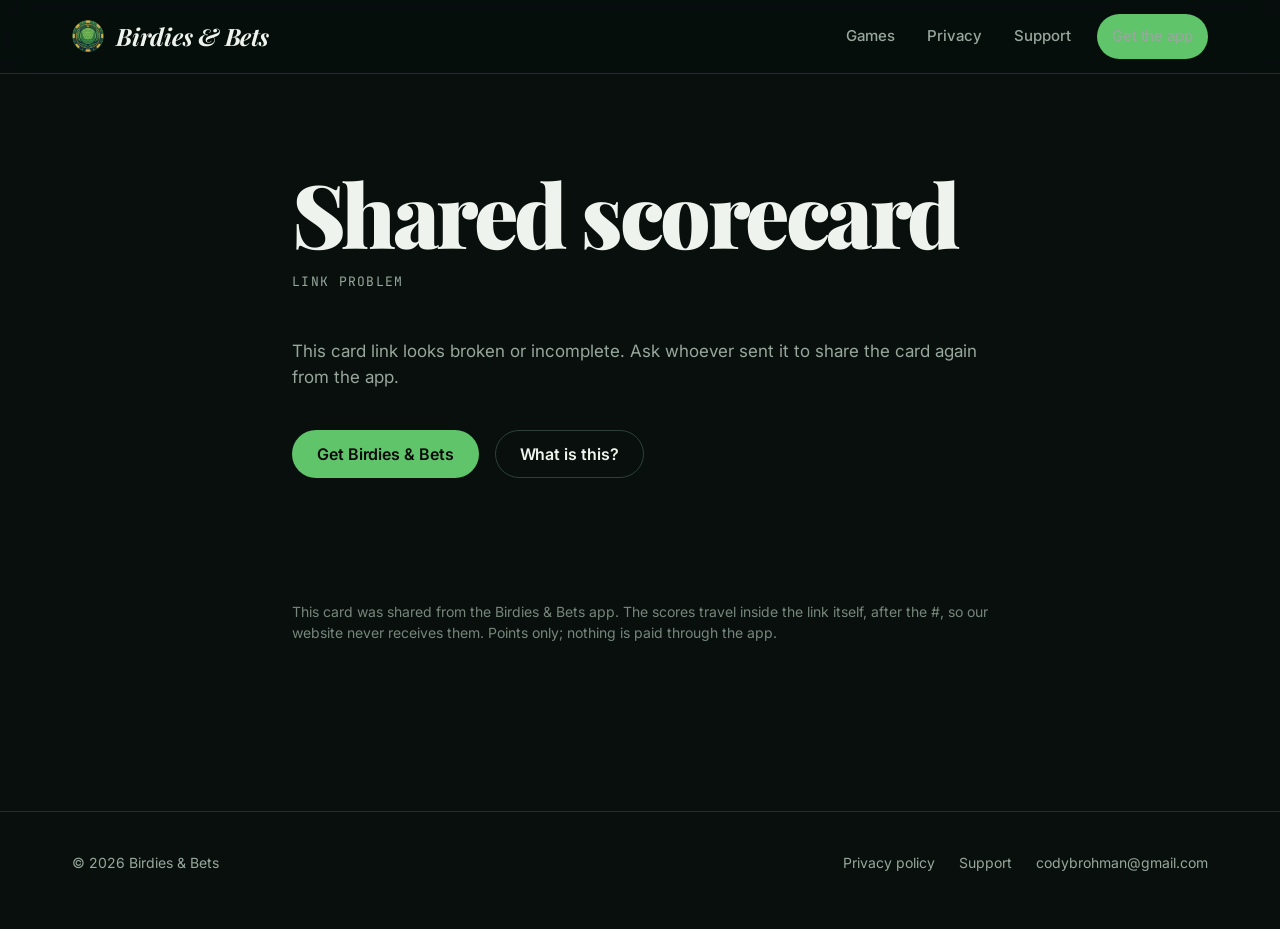
==== card.html @ f80aa4d7 "Shared scorecard page, universal-link association, policy update - card.html + assets/js/card.js dra" ====
<!doctype html>
<html lang="en">
<head>
<meta charset="utf-8">
<meta name="viewport" content="width=device-width, initial-scale=1">
<title>Shared scorecard — Birdies &amp; Bets</title>
<meta name="description" content="A golf scorecard shared from Birdies &amp; Bets.">
<meta name="robots" content="noindex">
<meta name="theme-color" content="#080F0D">
<link rel="canonical" href="https://www.birdiesandbets.com/card">
<link rel="icon" href="assets/img/favicon.png?v=5" type="image/png" sizes="64x64">
<link rel="apple-touch-icon" href="assets/img/apple-touch-icon.png?v=4">
<link rel="preconnect" href="https://fonts.googleapis.com">
<link rel="preconnect" href="https://fonts.gstatic.com" crossorigin>
<link href="https://fonts.googleapis.com/css2?family=Inter:wght@400;500;600;700&family=JetBrains+Mono:wght@500&family=Playfair+Display:ital,wght@0,700;0,900;1,400;1,900&display=swap" rel="stylesheet">
<link rel="stylesheet" href="assets/css/site.css?v=2">
<style>
  .card-head { display: flex; flex-wrap: wrap; align-items: end; justify-content: space-between; gap: 16px; margin-bottom: 28px; }
  .card-head h1 { margin-bottom: 6px; }
  .basis { display: inline-flex; border: 1px solid var(--hair-2); border-radius: var(--pill); padding: 4px; gap: 4px; }
  .basis button { font: 600 14px var(--sans); color: var(--muted); background: none; border: 0; border-radius: var(--pill); padding: 8px 16px; cursor: pointer; }
  .basis button[aria-pressed="true"] { background: var(--accent); color: var(--on-accent); }
  .scroller { overflow-x: auto; border: 1px solid var(--hair); border-radius: var(--r); background: var(--raised); }
  table.score { border-collapse: collapse; width: 100%; font: 500 15px var(--mono); font-variant-numeric: tabular-nums; }
  table.score th, table.score td { padding: 10px 8px; text-align: center; border-bottom: 1px solid var(--hair); white-space: nowrap; }
  table.score thead th { font: 700 11px var(--sans); letter-spacing: .08em; text-transform: uppercase; color: var(--muted-2); }
  table.score th[scope="row"] { text-align: left; font: 600 15px var(--sans); color: var(--muted); padding-left: 16px; }
  table.score td.player { color: var(--text); }
  table.score tr.sub th, table.score tr.sub td { background: var(--raised-2); color: var(--text); font-weight: 700; }
  table.score .under { color: var(--accent); }
  table.score .over { color: var(--gold); }
  table.score .muted { color: var(--muted-2); }
  .games { display: grid; gap: 16px; margin-top: 32px; }
  .game { border: 1px solid var(--hair); border-radius: var(--r); background: var(--raised); padding: 20px 22px; }
  .game h2 { margin: 0 0 6px !important; font-size: 18px !important; }
  .game .headline { color: var(--text); font-weight: 600; margin: 0 0 6px; }
  .game p { margin: 2px 0; font-size: 15px; }
  .cta { margin-top: 40px; display: flex; flex-wrap: wrap; gap: 16px; align-items: center; }
  .note { font-size: 14px !important; color: var(--muted-2) !important; }
  .sr-only { position: absolute; width: 1px; height: 1px; overflow: hidden; clip: rect(0 0 0 0); white-space: nowrap; }
</style>
</head>
<body>
<a class="skip" href="#main">Skip to content</a>

<header class="site-header is-scrolled">
  <div class="wrap">
    <a class="brand" href="./" aria-label="Birdies &amp; Bets home">
      <img src="assets/img/logo-96.png?v=2" width="32" height="32" alt="" decoding="async">
      Birdies &amp; Bets
    </a>
    <nav class="nav" aria-label="Site">
      <a href="./#games">Games</a>
      <a href="privacy.html">Privacy</a>
      <a href="support.html">Support</a>
      <a class="btn btn-primary" href="./#download">Get the app</a>
    </nav>
  </div>
</header>

<main id="main" class="article">
<div class="wrap narrow" id="card">
  <noscript><h1>Shared scorecard</h1><p>Turn on JavaScript to see this scorecard.</p></noscript>
</div>
<div class="wrap narrow">
  <div class="cta">
    <!-- TODO: App Store URL once the listing is live (same as index.html). -->
    <a class="btn btn-primary" href="./#download">Get Birdies &amp; Bets</a>
    <a class="btn btn-ghost" href="./">What is this?</a>
  </div>
  <p class="note">This card was shared from the Birdies &amp; Bets app. The scores travel inside the link itself, after the #, so our website never receives them. Points only; nothing is paid through the app.</p>
</div>
</main>

<footer class="site-footer">
  <div class="wrap">
    <span>&copy; 2026 Birdies &amp; Bets</span>
    <nav aria-label="Footer">
      <a href="privacy.html">Privacy policy</a>
      <a href="support.html">Support</a>
      <a href="mailto:codybrohman@gmail.com">codybrohman@gmail.com</a>
    </nav>
  </div>
</footer>
<script src="assets/js/card.js?v=1"></script>
</body>
</html>
---- assets/css/site.css ----
/* Birdies & Bets — site stylesheet (v3, dark editorial, green)
   Direction: exaggerated minimalism. One accent, oversized display type, extreme whitespace. */

:root {
  color-scheme: dark;

  --ground: #080F0D;
  --raised: #0F1A16;
  --raised-2: #152420;
  --hair: #1F2F29;
  --hair-2: #2E4038;
  --text: #EEF3EE;
  --muted: #98A79D;
  --muted-2: #77867C;
  --accent: #5FC46A;
  --accent-hover: #7DD486;
  --gold: #C9A64A;
  --on-accent: #0A0A0A;
  --positive: #8FB07A;

  --serif: "Playfair Display", Georgia, "Times New Roman", serif;
  --sans: "Inter", ui-sans-serif, system-ui, -apple-system, "Segoe UI", sans-serif;
  --mono: "JetBrains Mono", ui-monospace, "SF Mono", Menlo, Consolas, monospace;

  --max: 1200px;
  --gutter: 16px;
  --section: clamp(96px, 12vw, 160px);
  --r: 20px;
  --r-lg: 28px;
  --pill: 999px;
  --t-fast: 150ms ease;
  --t: 240ms cubic-bezier(.2,.7,.2,1);
}

@media (min-width: 768px) { :root { --gutter: 32px; } }

/* ---------- base ---------- */

*, *::before, *::after { box-sizing: border-box; }
html { -webkit-text-size-adjust: 100%; background: var(--ground); }
body {
  margin: 0;
  background: var(--ground);
  color: var(--text);
  font-family: var(--sans);
  font-size: 17px;
  line-height: 1.5;
  font-weight: 400;
  -webkit-font-smoothing: antialiased;
  overflow-x: clip;
}
h1, h2, h3 { margin: 0; font-weight: 900; letter-spacing: -0.02em; line-height: 1.02; }
h1 { font-family: var(--serif); }
h2 { font-family: var(--serif); font-size: clamp(38px, 5.5vw, 76px); letter-spacing: -0.03em; }
h3 { font-family: var(--sans); font-weight: 700; font-size: 20px; letter-spacing: -0.01em; }
p { margin: 0 0 1em; }
a { color: var(--accent); text-underline-offset: 3px; text-decoration-thickness: 1.5px; }
a:hover { color: var(--accent-hover); }
strong { font-weight: 700; color: var(--text); }
em { font-style: italic; }
img, video, svg { display: block; max-width: 100%; }
img { height: auto; }
ul { padding-left: 1.2em; }
li { margin: 6px 0; }
code { font-family: var(--mono); font-size: 0.92em; background: var(--raised-2); padding: 1px 7px; border-radius: 6px; }
button { font: inherit; color: inherit; }

:focus-visible { outline: 2px solid var(--accent); outline-offset: 4px; border-radius: 4px; }

::selection { background: var(--accent); color: var(--on-accent); }

@media (prefers-reduced-motion: reduce) {
  *, *::before, *::after { animation-duration: 0.001ms !important; animation-iteration-count: 1 !important; transition-duration: 0.001ms !important; }
}

.wrap { width: 100%; max-width: var(--max); margin-inline: auto; padding-inline: var(--gutter); }
.narrow { max-width: 760px; }
.visually-hidden { position: absolute; width: 1px; height: 1px; margin: -1px; padding: 0; overflow: hidden; clip: rect(0 0 0 0); white-space: nowrap; border: 0; }
.skip { position: absolute; left: var(--gutter); top: -60px; z-index: 200; background: var(--accent); color: var(--on-accent); padding: 10px 16px; border-radius: var(--pill); font-weight: 700; text-decoration: none; }
.skip:focus { top: 12px; }

.eyebrow {
  display: inline-flex; align-items: center; gap: 10px;
  font-family: var(--mono); font-weight: 500; font-size: 13px; letter-spacing: 0.14em; text-transform: uppercase;
  color: var(--muted);
}
.eyebrow::before { content: ""; width: 24px; height: 1px; background: var(--accent); }

.lede { font-size: clamp(18px, 1.6vw, 22px); line-height: 1.45; color: var(--muted); max-width: 40ch; }

/* ---------- buttons ---------- */

.btn {
  display: inline-flex; align-items: center; justify-content: center; gap: 10px;
  min-height: 48px; padding: 0 24px;
  border: 1px solid transparent; border-radius: var(--pill);
  font-weight: 600; font-size: 16px; letter-spacing: -0.005em; text-decoration: none; white-space: nowrap;
  cursor: pointer;
  transition: background-color var(--t-fast), color var(--t-fast), border-color var(--t-fast), transform var(--t-fast), opacity var(--t-fast);
}
.btn:hover { transform: translateY(-1px); }
.btn:active { transform: translateY(0); opacity: 0.9; }
.btn-primary { background: var(--accent); color: var(--on-accent); }
.btn-primary:hover { background: var(--accent-hover); color: var(--on-accent); }
.btn-ghost { background: transparent; color: var(--text); border-color: var(--hair-2); }
.btn-ghost:hover { border-color: var(--muted); color: var(--text); }
.btn-lg { min-height: 60px; padding: 0 32px; font-size: 18px; }
.btn svg { width: 20px; height: 20px; flex: none; }

/* ---------- header ---------- */

.site-header {
  position: fixed; top: 0; left: 0; right: 0; z-index: 100;
  padding: 14px 0;
  transition: background-color var(--t), border-color var(--t), backdrop-filter var(--t);
  border-bottom: 1px solid transparent;
}
.site-header.is-scrolled {
  background: rgba(8,15,13,0.72);
  backdrop-filter: blur(14px) saturate(140%);
  -webkit-backdrop-filter: blur(14px) saturate(140%);
  border-bottom-color: var(--hair);
}
.site-header .wrap { display: flex; align-items: center; justify-content: space-between; gap: 16px; }
.brand { display: inline-flex; align-items: center; gap: 12px; text-decoration: none; color: var(--text); font-family: var(--serif); font-style: italic; font-weight: 700; font-size: 24px; letter-spacing: -0.01em; }
.brand:hover { color: var(--text); }
.brand img { width: 32px; height: 32px; border-radius: 50%; }
.nav { display: flex; align-items: center; gap: 4px; }
.nav a { color: var(--muted); text-decoration: none; font-weight: 500; font-size: 15px; padding: 10px 14px; border-radius: var(--pill); min-height: 44px; display: inline-flex; align-items: center; transition: color var(--t-fast), background-color var(--t-fast); }
.nav a:hover { color: var(--text); }
.nav a[aria-current="page"] { color: var(--text); }
.nav .btn { margin-left: 8px; min-height: 44px; }
@media (max-width: 640px) { .nav a:not(.btn) { display: none; } }

/* ---------- hero ---------- */

.hero { position: relative; min-height: 100svh; overflow: clip; isolation: isolate; }
.hero-media { position: absolute; inset: 0; z-index: -2; }
.hero-media canvas { position: relative; width: 100%; height: 100%; object-fit: cover; opacity: .55; mix-blend-mode: screen; }
.hero-photo, .hero-photo img { position: absolute; inset: 0; width: 100%; height: 100%; }
.hero-photo img { object-fit: cover; object-position: 68% 60%; filter: brightness(.66) contrast(1.05) saturate(1.05); }
.hero-media .poster { position: absolute; inset: 0; background:
  radial-gradient(120% 80% at 70% 20%, #0F2A1C 0%, transparent 60%),
  radial-gradient(80% 60% at 20% 90%, #081A14 0%, transparent 60%),
  var(--ground); }
.hero-scrim { position: absolute; inset: 0; z-index: -1; background:
  radial-gradient(60% 70% at 22% 55%, rgba(95,196,106,0.12) 0%, transparent 70%),
  linear-gradient(90deg, rgba(8,15,13,0.82) 0%, rgba(8,15,13,0.42) 55%, rgba(8,15,13,0.12) 100%),
  linear-gradient(180deg, rgba(8,15,13,0.55) 0%, rgba(8,15,13,0.12) 45%, var(--ground) 100%); }
@media (max-width: 900px) {
  .hero-photo img { object-position: 72% 40%; }
  .hero-scrim { background: linear-gradient(180deg, rgba(8,15,13,0.7) 0%, rgba(8,15,13,0.45) 40%, var(--ground) 100%); }
}

.hero .wrap { position: relative; min-height: 100svh; display: grid; grid-template-columns: 1.4fr 0.6fr; align-items: center; gap: 24px; padding-top: 120px; padding-bottom: 96px; }
.hero-copy { max-width: 820px; }
.hero-copy .eyebrow { margin-bottom: 28px; }
.hero h1 {
  font-size: clamp(52px, 7.2vw, 108px);
  letter-spacing: -0.045em;
  line-height: 0.95;
  margin-bottom: 28px;
}
.hero h1 .line { display: block; }
.hero h1 .w { display: inline-block; will-change: transform, opacity; }
.hero h1 em { font-weight: 400; color: var(--accent); }
.hero .lede { margin-bottom: 36px; }
.hero-actions { display: flex; flex-wrap: wrap; gap: 12px; align-items: center; }
.hero-note { margin-top: 18px; font-family: var(--mono); font-size: 13px; letter-spacing: 0.04em; color: var(--muted-2); }

.hero-device { display: flex; justify-content: center; align-items: center; perspective: 1400px; }
.phone {
  width: min(300px, 70vw);
  padding: 10px;
  border-radius: 48px;
  background: #0B1310;
  box-shadow: 0 0 0 1px #233129, 0 40px 80px -30px rgba(0,0,0,0.9), 0 0 120px -40px rgba(95,196,106,0.3);
  transform-style: preserve-3d;
  will-change: transform;
}
.phone img { border-radius: 38px; width: 100%; }
.phone.sm { width: min(250px, 64vw); border-radius: 40px; padding: 8px; }
.phone.sm img { border-radius: 32px; }


.scroll-cue { position: absolute; left: 50%; bottom: 22px; transform: translateX(-50%); z-index: 2; color: var(--muted-2); font-family: var(--mono); font-size: 11px; letter-spacing: 0.2em; text-transform: uppercase; display: flex; flex-direction: column; align-items: center; gap: 8px; }
.scroll-cue::after { content: ""; width: 1px; height: 36px; background: linear-gradient(var(--muted-2), transparent); animation: cue 1.8s ease-in-out infinite; }
@keyframes cue { 0%,100% { transform: scaleY(0.4); transform-origin: top; opacity: .4 } 50% { transform: scaleY(1); opacity: 1 } }

@media (max-width: 900px) {
  .hero .wrap { grid-template-columns: 1fr; gap: 40px; padding-top: 64px; padding-bottom: 96px; }
  .hero-device { order: 2; }
  .scroll-cue { display: none; }
}

/* ---------- marquee ---------- */

.marquee { border-top: 1px solid var(--hair); border-bottom: 1px solid var(--hair); padding: 18px 0; overflow: hidden; }
.marquee-track { display: flex; gap: 48px; width: max-content; animation: marquee 40s linear infinite; }
.marquee:hover .marquee-track, .marquee:focus-within .marquee-track { animation-play-state: paused; }
.marquee span { font-family: var(--mono); font-size: 13px; letter-spacing: 0.16em; text-transform: uppercase; color: var(--muted); white-space: nowrap; display: inline-flex; align-items: center; gap: 48px; }
.marquee span::after { content: "◆"; color: var(--gold); font-size: 8px; }
@keyframes marquee { to { transform: translateX(-50%); } }
@media (prefers-reduced-motion: reduce) { .marquee-track { animation: none; flex-wrap: wrap; width: auto; gap: 16px 32px; justify-content: center; } .marquee span::after { display: none; } }

/* ---------- sections ---------- */

section { padding: var(--section) 0; }

/* photographic section backgrounds */
.has-bg { position: relative; isolation: isolate; }
.has-bg .bg { position: absolute; inset: 0; z-index: -1; overflow: hidden; }
.has-bg .bg picture { position: sticky; top: 0; display: block; width: 100%; height: 100vh; height: 100svh; }
.has-bg .bg img { width: 100%; height: 100%; object-fit: cover; filter: brightness(.58) saturate(1.05); }
#games .bg img { filter: brightness(.45) saturate(1); }
.has-bg .bg::after { content: ""; position: absolute; inset: 0; background:
  linear-gradient(180deg, var(--ground) 0%, rgba(8,18,14,0.5) 22%, rgba(8,18,14,0.5) 78%, var(--ground) 100%); }
#shots .bg img { object-position: center 70%; }
#games .bg img { object-position: center 35%; }
.cta .bg img { object-position: center 60%; }
.cta .bg::after { background: radial-gradient(50% 45% at 50% 40%, rgba(95,196,106,0.14) 0%, transparent 70%), linear-gradient(180deg, var(--ground) 0%, rgba(8,18,14,0.55) 40%, rgba(8,18,14,0.72) 100%); }
.section-head { display: grid; grid-template-columns: 1fr; gap: 20px; margin-bottom: clamp(40px, 6vw, 72px); }
.section-head .eyebrow { margin-bottom: 6px; }
.section-head h2 { max-width: 14ch; }
.section-head .lede { align-self: end; }
@media (min-width: 900px) {
  .section-head { grid-template-columns: 1.2fr 0.8fr; align-items: end; gap: 48px; }
}

.reveal { opacity: 0; transform: translateY(14px); }
.reveal.is-in, .no-js .reveal { opacity: 1; transform: none; }

/* ---------- carousel ---------- */

.shots { position: relative; }
.shots-track {
  display: flex; gap: 32px; align-items: start;
  overflow-x: auto; scroll-snap-type: x mandatory; scrollbar-width: none; padding-bottom: 8px;
}
.shots-track::-webkit-scrollbar { display: none; }
.shot { flex: 0 0 270px; scroll-snap-align: center; display: flex; flex-direction: column; align-items: center; gap: 18px; text-align: center; }
.shot figcaption { font-size: 15px; color: var(--muted); max-width: 26ch; line-height: 1.45; }
.shot figcaption strong { display: block; color: var(--text); font-weight: 600; margin-bottom: 4px; }
.shots-ctl { display: flex; align-items: center; justify-content: center; gap: 14px; margin-top: 36px; }
.shots-ctl .pos { font-family: var(--mono); font-size: 13px; letter-spacing: 0.1em; color: var(--muted); min-width: 5ch; text-align: center; }
.icon-btn { width: 48px; height: 48px; border-radius: 50%; border: 1px solid var(--hair-2); background: transparent; color: var(--text); display: grid; place-items: center; cursor: pointer; transition: border-color var(--t-fast), background-color var(--t-fast); }
.icon-btn:hover { border-color: var(--muted); background: var(--raised); }
.icon-btn:disabled { opacity: .35; cursor: default; }
.icon-btn svg { width: 20px; height: 20px; }
@media (max-width: 900px) {
  .shots-track { display: flex; overflow-x: auto; scroll-snap-type: x mandatory; gap: 20px; padding-bottom: 8px; scrollbar-width: none; margin-inline: calc(-1 * var(--gutter)); padding-inline: var(--gutter); }
  .shots-track::-webkit-scrollbar { display: none; }
  .shot { flex: 0 0 78%; scroll-snap-align: center; }
}

/* ---------- bento ---------- */

.bento { display: grid; grid-template-columns: repeat(6, 1fr); grid-auto-rows: minmax(200px, auto); gap: 16px; }
.tile {
  position: relative; overflow: hidden;
  background: var(--raised); border: 1px solid var(--hair); border-radius: var(--r-lg);
  padding: 28px;
  display: flex; flex-direction: column; justify-content: flex-end; gap: 10px;
  transition: border-color var(--t), transform var(--t);
}
.tile { background: linear-gradient(160deg, #132019 0%, var(--raised) 60%); }
.tile:hover { border-color: var(--hair-2); }
.tile h3 { font-size: 22px; }
.tile p { color: var(--muted); margin: 0; font-size: 16px; max-width: 34ch; }
.tile .glyph { width: 40px; height: 40px; color: var(--accent); margin-bottom: auto; }
.tile .glyph svg { width: 100%; height: 100%; }
.tile-big { grid-column: span 4; grid-row: span 2; min-height: 460px; }
.tile-tall { grid-column: span 2; grid-row: span 2; }
.tile-third { grid-column: span 2; min-height: 240px; }
@media (max-width: 1000px) {
  .bento { grid-template-columns: repeat(2, 1fr); }
  .tile-big { grid-column: span 2; grid-row: span 1; min-height: 420px; }
  .tile-tall { grid-column: span 1; grid-row: span 1; min-height: 240px; }
  .tile-third { grid-column: span 1; }
}
@media (max-width: 600px) {
  .bento { grid-template-columns: 1fr; }
  .tile-big, .tile-tall, .tile-third { grid-column: span 1; }
}

/* scorecard mock inside big tile */
.card-mock {
  margin-bottom: 20px;
  border: 1px solid var(--hair-2); border-radius: 14px; overflow: hidden;
  font-family: var(--mono); font-size: 13px; font-variant-numeric: tabular-nums;
  background: var(--ground);
}
.card-mock table { border-collapse: collapse; width: 100%; }
.card-mock th, .card-mock td { padding: 9px 8px; text-align: center; border-bottom: 1px solid var(--hair); min-width: 34px; }
.card-mock th { color: var(--muted-2); font-weight: 500; font-size: 11px; letter-spacing: 0.08em; }
.card-mock td:first-child, .card-mock th:first-child { text-align: left; padding-left: 14px; color: var(--muted); font-family: var(--sans); font-weight: 600; font-size: 13px; }
.card-mock tr:last-child td { border-bottom: 0; }
.card-mock td .s { display: inline-block; min-width: 22px; height: 22px; line-height: 22px; border-radius: 50%; }
.card-mock td .s.birdie { border: 1px solid var(--positive); color: var(--positive); }
.card-mock td .s.bogey { border: 1px solid var(--gold); border-radius: 4px; color: var(--gold); }
.card-mock td .s.dot::after { content: "·"; color: var(--gold); margin-left: 1px; }
.card-mock td.tot { color: var(--text); font-weight: 700; }
.card-mock td[data-empty] { color: var(--hair-2); }

/* ---------- games list ---------- */

.games-list { list-style: none; margin: 0; padding: 0; border-top: 1px solid var(--hair); }
.games-list li {
  display: grid; grid-template-columns: 56px 1fr auto; align-items: baseline; gap: 24px;
  padding: 26px 0; margin: 0; border-bottom: 1px solid var(--hair);
  transition: transform var(--t);
}
.games-list li:hover { transform: translateX(6px); }
.games-list .n { font-family: var(--mono); font-size: 13px; color: var(--muted-2); letter-spacing: 0.1em; }
.games-list .name { font-family: var(--serif); font-weight: 700; font-size: clamp(26px, 3.2vw, 40px); letter-spacing: -0.02em; line-height: 1.1; }
.games-list .desc { color: var(--muted); font-size: 16px; text-align: right; max-width: 34ch; }
@media (max-width: 720px) {
  .games-list li { grid-template-columns: 40px 1fr; gap: 6px 16px; }
  .games-list .desc { grid-column: 2; text-align: left; }
}

/* ---------- straight talk ---------- */

.plain { display: grid; grid-template-columns: 1.1fr 0.9fr; gap: clamp(32px, 6vw, 96px); align-items: center; }
.plain h2 { margin: 18px 0 20px; }
.plain .lede { margin-bottom: 32px; }
.checks { list-style: none; margin: 0; padding: 0; display: grid; gap: 14px; }
.checks li { display: flex; gap: 14px; align-items: flex-start; margin: 0; font-weight: 500; color: var(--text); }
.checks svg { width: 22px; height: 22px; flex: none; color: var(--positive); margin-top: 2px; }
.plain-media { position: relative; border-radius: var(--r-lg); overflow: hidden; aspect-ratio: 4 / 5; background: var(--raised); border: 1px solid var(--hair); }
.plain-media .fallback { position: absolute; inset: 0; background:
  radial-gradient(70% 50% at 30% 30%, #123A26 0%, transparent 70%),
  radial-gradient(60% 60% at 80% 80%, #0A1C15 0%, transparent 70%), var(--raised); }
.plain-media picture, .plain-media img { position: absolute; inset: 0; width: 100%; height: 100%; }
.plain-media img { object-fit: cover; }
.plain-media .tag { position: absolute; left: 18px; bottom: 18px; font-family: var(--mono); font-size: 12px; letter-spacing: 0.12em; text-transform: uppercase; color: var(--muted); background: rgba(8,15,13,0.6); backdrop-filter: blur(8px); padding: 8px 12px; border-radius: var(--pill); border: 1px solid var(--hair-2); }
@media (max-width: 900px) { .plain { grid-template-columns: 1fr; } .plain-media { order: -1; max-width: 480px; } }

/* ---------- cta ---------- */

.cta { text-align: center; padding-bottom: calc(var(--section) * 0.8); }
.cta h2 { font-size: clamp(44px, 8vw, 120px); letter-spacing: -0.045em; margin: 0 auto 24px; max-width: 12ch; }
.cta .lede { margin: 0 auto 36px; }
.cta-actions { display: flex; flex-wrap: wrap; gap: 12px; justify-content: center; }

/* ---------- article pages ---------- */

.article { padding: calc(72px + clamp(48px, 8vw, 96px)) 0 var(--section); }
.article h1 { font-size: clamp(44px, 7vw, 88px); letter-spacing: -0.04em; margin-bottom: 14px; }
.article .meta { font-family: var(--mono); font-size: 13px; letter-spacing: 0.1em; text-transform: uppercase; color: var(--muted); margin-bottom: 48px; }
.article h2 { font-family: var(--sans); font-weight: 700; font-size: 22px; letter-spacing: -0.01em; margin: 44px 0 12px; }
.article p, .article li { color: var(--muted); font-size: 17px; }
.article strong { color: var(--text); }
.article .faq p { margin: 0 0 22px; }
.article .faq strong { display: block; margin-bottom: 4px; font-size: 18px; }

/* ---------- footer ---------- */

.site-footer { border-top: 1px solid var(--hair); padding: 40px 0 56px; color: var(--muted); font-size: 14px; }
.site-footer .wrap { display: flex; flex-wrap: wrap; gap: 14px 32px; align-items: center; justify-content: space-between; }
.site-footer nav { display: flex; flex-wrap: wrap; gap: 6px 24px; }
.site-footer a { color: var(--muted); text-decoration: none; }
.site-footer a:hover { color: var(--text); }
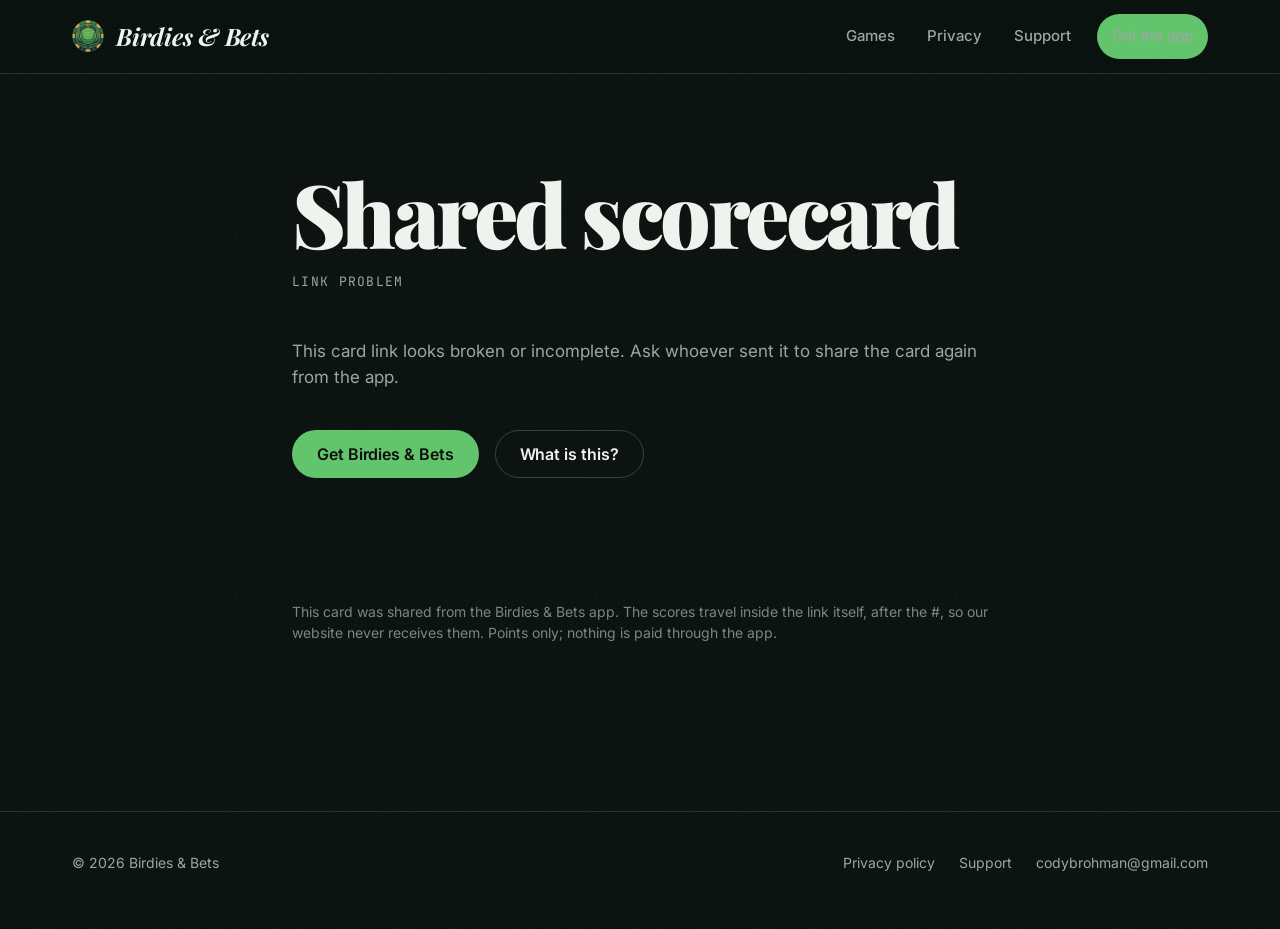
==== commit 188c6c6b: "Landing round 2: group chat, game diagrams, dawn-to-dusk, polish - Group chat section: the thread ty" ====
--- a/card.html
+++ b/card.html
@@ -13,7 +13,7 @@
 <link rel="preconnect" href="https://fonts.googleapis.com">
 <link rel="preconnect" href="https://fonts.gstatic.com" crossorigin>
 <link href="https://fonts.googleapis.com/css2?family=Inter:wght@400;500;600;700&family=JetBrains+Mono:wght@500&family=Playfair+Display:ital,wght@0,700;0,900;1,400;1,900&display=swap" rel="stylesheet">
-<link rel="stylesheet" href="assets/css/site.css?v=2">
+<link rel="stylesheet" href="assets/css/site.css?v=4">
 <style>
   .card-head { display: flex; flex-wrap: wrap; align-items: end; justify-content: space-between; gap: 16px; margin-bottom: 28px; }
   .card-head h1 { margin-bottom: 6px; }
--- a/assets/css/site.css
+++ b/assets/css/site.css
@@ -117,6 +117,7 @@
 }
 .site-header.is-scrolled {
   background: rgba(8,15,13,0.72);
+  background: color-mix(in srgb, var(--ground) 72%, transparent);
   backdrop-filter: blur(14px) saturate(140%);
   -webkit-backdrop-filter: blur(14px) saturate(140%);
   border-bottom-color: var(--hair);
@@ -124,7 +125,26 @@
 .site-header .wrap { display: flex; align-items: center; justify-content: space-between; gap: 16px; }
 .brand { display: inline-flex; align-items: center; gap: 12px; text-decoration: none; color: var(--text); font-family: var(--serif); font-style: italic; font-weight: 700; font-size: 24px; letter-spacing: -0.01em; }
 .brand:hover { color: var(--text); }
-.brand img { width: 32px; height: 32px; border-radius: 50%; }
+.brand { perspective: 400px; }
+.brand img { width: 32px; height: 32px; border-radius: 50%; backface-visibility: visible; }
+.brand:hover img, .brand:focus-visible img { animation: chip-flip 0.8s cubic-bezier(.3,.7,.3,1); }
+@keyframes chip-flip { from { transform: rotateY(0); } to { transform: rotateY(360deg); } }
+@media (prefers-reduced-motion: reduce) { .brand:hover img, .brand:focus-visible img { animation: none; } }
+
+/* putting-green scroll progress, sits on the header's bottom edge */
+.putt { position: absolute; left: var(--gutter); right: var(--gutter); bottom: -6px; height: 12px; pointer-events: none; opacity: 0; transition: opacity var(--t); }
+.site-header.is-scrolled .putt.is-on { opacity: 1; }
+.putt-line { position: absolute; left: 0; right: 22px; top: 5px; height: 2px; background: var(--hair-2); border-radius: 2px; }
+.putt-fill { position: absolute; inset: 0; background: linear-gradient(90deg, rgba(95,196,106,0.15), var(--accent)); transform-origin: left center; transform: scaleX(0); border-radius: 2px; }
+.putt-ball { position: absolute; left: -5px; top: -4px; width: 10px; height: 10px; border-radius: 50%; background: radial-gradient(circle at 35% 30%, #fff 0%, #E6ECE6 55%, #B9C4BC 100%); box-shadow: 0 1px 3px rgba(0,0,0,0.6); }
+.putt-ball::after { content: ""; position: absolute; inset: 0; border-radius: 50%; background: radial-gradient(circle at 30% 60%, rgba(0,0,0,0.18) 0 1px, transparent 1.5px), radial-gradient(circle at 65% 40%, rgba(0,0,0,0.18) 0 1px, transparent 1.5px), radial-gradient(circle at 55% 75%, rgba(0,0,0,0.14) 0 1px, transparent 1.5px); }
+.putt-cup { position: absolute; right: 0; top: 2px; width: 16px; height: 7px; border-radius: 50%; background: #020504; box-shadow: inset 0 1px 2px rgba(0,0,0,0.9), 0 0 0 1px var(--hair-2); }
+.putt-flag { position: absolute; left: 8px; bottom: 3px; width: 1px; height: 16px; background: var(--muted); transform-origin: bottom center; }
+.putt-flag i { position: absolute; left: 1px; top: 0; width: 9px; height: 6px; transform-origin: left center; }
+.putt-flag i::before { content: ""; position: absolute; inset: 0; background: var(--accent); clip-path: polygon(0 0, 100% 50%, 0 100%); transform-origin: left center; animation: flutter 1.8s ease-in-out infinite; }
+@keyframes flutter { 0%,100% { transform: scaleX(1) skewY(0); } 50% { transform: scaleX(0.86) skewY(6deg); } }
+.putt.is-holed .putt-cup { box-shadow: inset 0 1px 2px rgba(0,0,0,0.9), 0 0 0 1px var(--accent), 0 0 12px 2px rgba(95,196,106,0.45); }
+@media (prefers-reduced-motion: reduce) { .putt-ball { display: none; } }
 .nav { display: flex; align-items: center; gap: 4px; }
 .nav a { color: var(--muted); text-decoration: none; font-weight: 500; font-size: 15px; padding: 10px 14px; border-radius: var(--pill); min-height: 44px; display: inline-flex; align-items: center; transition: color var(--t-fast), background-color var(--t-fast); }
 .nav a:hover { color: var(--text); }
@@ -162,6 +182,22 @@
   margin-bottom: 28px;
 }
 .hero h1 .line { display: block; }
+.hero h1 .line-scribble { display: inline-block; position: relative; }
+.scribble { position: absolute; left: 0; right: 0; bottom: -0.12em; width: 100%; height: 0.22em; overflow: visible; pointer-events: none; }
+.scribble path { fill: none; stroke: var(--gold); stroke-width: 2.4; stroke-linecap: round; opacity: 0.85; }
+.js-motion .scribble path { stroke-dasharray: 1; stroke-dashoffset: 1; }
+
+/* hero shot tracer: JS draws the arc around the phone (desktop only) */
+.tracer { position: absolute; inset: 0; z-index: -1; overflow: hidden; pointer-events: none; opacity: 0; }
+.tracer.is-ready { opacity: 1; }
+.tracer svg { position: absolute; left: 0; top: 0; width: 100%; height: 100%; max-width: none; overflow: visible; }
+.tracer path { fill: none; stroke-linecap: round; }
+.tracer-glow { stroke: var(--accent); stroke-width: 10; opacity: 0.7; }
+.tracer-line { stroke: #F4FFF4; stroke-width: 3.5; }
+.tracer-ball { fill: #fff; opacity: 0; }
+.tracer-chip { position: absolute; left: 0; top: 0; margin-top: -16px; padding: 7px 14px; border-radius: var(--pill); background: var(--accent); color: var(--on-accent); font-family: var(--mono); font-size: 13px; font-weight: 500; letter-spacing: 0.14em; text-transform: uppercase; white-space: nowrap; box-shadow: 0 10px 30px -8px rgba(95,196,106,0.6); opacity: 0; }
+@media (max-width: 900px) { .tracer { display: none; } }
+.tracer-chip::after { content: ""; position: absolute; left: 50%; bottom: -5px; width: 10px; height: 10px; background: inherit; transform: translateX(-50%) rotate(45deg); border-radius: 2px; z-index: -1; }
 .hero h1 .w { display: inline-block; will-change: transform, opacity; }
 .hero h1 em { font-weight: 400; color: var(--accent); }
 .hero .lede { margin-bottom: 36px; }
@@ -198,6 +234,7 @@
 .marquee { border-top: 1px solid var(--hair); border-bottom: 1px solid var(--hair); padding: 18px 0; overflow: hidden; }
 .marquee-track { display: flex; gap: 48px; width: max-content; animation: marquee 40s linear infinite; }
 .marquee:hover .marquee-track, .marquee:focus-within .marquee-track { animation-play-state: paused; }
+.marquee-track.is-gsap { animation: none; will-change: transform; }
 .marquee span { font-family: var(--mono); font-size: 13px; letter-spacing: 0.16em; text-transform: uppercase; color: var(--muted); white-space: nowrap; display: inline-flex; align-items: center; gap: 48px; }
 .marquee span::after { content: "◆"; color: var(--gold); font-size: 8px; }
 @keyframes marquee { to { transform: translateX(-50%); } }
@@ -209,16 +246,18 @@
 
 /* photographic section backgrounds */
 .has-bg { position: relative; isolation: isolate; }
-.has-bg .bg { position: absolute; inset: 0; z-index: -1; overflow: hidden; }
+.has-bg .bg { position: absolute; inset: 0; z-index: -1; overflow: hidden; overflow: clip; } /* clip, not hidden: hidden would stop the photo sticking */
 .has-bg .bg picture { position: sticky; top: 0; display: block; width: 100%; height: 100vh; height: 100svh; }
 .has-bg .bg img { width: 100%; height: 100%; object-fit: cover; filter: brightness(.58) saturate(1.05); }
 #games .bg img { filter: brightness(.45) saturate(1); }
 .has-bg .bg::after { content: ""; position: absolute; inset: 0; background:
-  linear-gradient(180deg, var(--ground) 0%, rgba(8,18,14,0.5) 22%, rgba(8,18,14,0.5) 78%, var(--ground) 100%); }
+  linear-gradient(180deg, var(--ground) 0%, rgba(8,18,14,0.5) 22%, rgba(8,18,14,0.5) 78%, var(--ground) 100%);
+  background: linear-gradient(180deg, var(--ground) 0%, color-mix(in srgb, var(--ground) 50%, transparent) 22%, color-mix(in srgb, var(--ground) 50%, transparent) 78%, var(--ground) 100%); }
 #shots .bg img { object-position: center 70%; }
 #games .bg img { object-position: center 35%; }
 .cta .bg img { object-position: center 60%; }
-.cta .bg::after { background: radial-gradient(50% 45% at 50% 40%, rgba(95,196,106,0.14) 0%, transparent 70%), linear-gradient(180deg, var(--ground) 0%, rgba(8,18,14,0.55) 40%, rgba(8,18,14,0.72) 100%); }
+.cta .bg::after { background: radial-gradient(50% 45% at 50% 40%, rgba(95,196,106,0.14) 0%, transparent 70%), linear-gradient(180deg, var(--ground) 0%, rgba(8,18,14,0.55) 40%, rgba(8,18,14,0.72) 100%);
+  background: radial-gradient(50% 45% at 50% 40%, rgba(95,196,106,0.14) 0%, transparent 70%), linear-gradient(180deg, var(--ground) 0%, color-mix(in srgb, var(--ground) 55%, transparent) 40%, color-mix(in srgb, var(--ground) 72%, transparent) 100%); }
 .section-head { display: grid; grid-template-columns: 1fr; gap: 20px; margin-bottom: clamp(40px, 6vw, 72px); }
 .section-head .eyebrow { margin-bottom: 6px; }
 .section-head h2 { max-width: 14ch; }
@@ -229,6 +268,36 @@
 
 .reveal { opacity: 0; transform: translateY(14px); }
 .reveal.is-in, .no-js .reveal { opacity: 1; transform: none; }
+
+/* ---------- pinned story ---------- */
+/* Default (mobile, reduced motion, no JS): three plain rows. JS adds .is-pinned on desktop. */
+
+.story { padding-bottom: calc(var(--section) * 0.6); }
+.story-device, .story-progress { display: none; }
+.story-steps { list-style: none; margin: 0 auto; padding: 0; display: grid; gap: 56px; max-width: 880px; }
+.story-step { display: grid; grid-template-columns: auto 1fr; gap: clamp(20px, 5vw, 64px); align-items: center; margin: 0; }
+.story-step .phone.sm { width: min(220px, 38vw); border-radius: clamp(24px, 6vw, 40px); padding: clamp(5px, 1.4vw, 8px); }
+.story-step .phone.sm img { border-radius: clamp(19px, 5vw, 32px); }
+.story-n { display: block; font-family: var(--mono); font-size: 13px; letter-spacing: 0.14em; color: var(--accent); margin-bottom: 14px; }
+.story-step h3 { font-family: var(--serif); font-weight: 900; font-size: clamp(26px, 3.4vw, 48px); letter-spacing: -0.03em; line-height: 1.02; margin-bottom: 14px; }
+.story-step p { color: var(--muted); font-size: clamp(15px, 1.4vw, 19px); max-width: 34ch; margin: 0; }
+
+.story.is-pinned .story-pin { height: 100vh; height: 100svh; padding-top: 72px; display: flex; align-items: center; }
+.story.is-pinned .story-grid { display: grid; grid-template-columns: 1fr 1fr; gap: clamp(32px, 6vw, 96px); align-items: center; }
+.story.is-pinned .story-device { display: flex; justify-content: center; perspective: 1400px; }
+.story.is-pinned .story-progress { display: flex; gap: 8px; margin-top: 40px; }
+.story.is-pinned .story-step .phone { display: none; }
+.story.is-pinned .story-steps { margin: 0; max-width: none; gap: 0; }
+.story.is-pinned .story-step { grid-area: 1 / 1; display: block; }
+.story-phone { width: min(300px, calc((100svh - 150px) / 2.22)); }
+.story-screens { position: relative; aspect-ratio: 640 / 1391; border-radius: 38px; overflow: hidden; background: #F1F0EA; }
+.story-screens img { position: absolute; inset: 0; width: 100%; height: 100%; border-radius: 0; }
+.story-progress span { width: 56px; height: 3px; border-radius: 3px; background-color: var(--hair-2); background-image: linear-gradient(var(--accent), var(--accent)); background-repeat: no-repeat; background-size: 0% 100%; }
+
+@media (max-width: 520px) {
+  .story-steps { gap: 40px; }
+  .story-step h3 { margin-bottom: 8px; }
+}
 
 /* ---------- carousel ---------- */
 
@@ -261,7 +330,7 @@
   background: var(--raised); border: 1px solid var(--hair); border-radius: var(--r-lg);
   padding: 28px;
   display: flex; flex-direction: column; justify-content: flex-end; gap: 10px;
-  transition: border-color var(--t), transform var(--t);
+  transition: border-color var(--t);
 }
 .tile { background: linear-gradient(160deg, #132019 0%, var(--raised) 60%); }
 .tile:hover { border-color: var(--hair-2); }
@@ -301,22 +370,43 @@
 .card-mock td .s.dot::after { content: "·"; color: var(--gold); margin-left: 1px; }
 .card-mock td.tot { color: var(--text); font-weight: 700; }
 .card-mock td[data-empty] { color: var(--hair-2); }
+/* pencil marks: JS swaps the CSS borders for strokes it draws in */
+.card-mock td .s { position: relative; }
+.card-mock.is-pencil td .s.birdie, .card-mock.is-pencil td .s.bogey { border-color: transparent; }
+.card-mock .mark { position: absolute; inset: -3px; width: calc(100% + 6px); height: calc(100% + 6px); max-width: none; overflow: visible; pointer-events: none; }
+.card-mock .mark path { fill: none; stroke-width: 1.4; stroke-linecap: round; stroke-linejoin: round; stroke-dasharray: 1; stroke-dashoffset: 1; }
+.card-mock .birdie .mark path { stroke: var(--positive); }
+.card-mock .bogey .mark path { stroke: var(--gold); }
+
+/* gross -> net leaderboard under the card */
+.board { border-top: 1px solid var(--hair-2); padding: 12px 14px 14px; font-family: var(--sans); }
+.board-head { display: flex; justify-content: space-between; align-items: center; margin-bottom: 8px; font-family: var(--mono); font-size: 11px; letter-spacing: 0.12em; text-transform: uppercase; color: var(--muted-2); }
+.board-mode { color: var(--on-accent); background: var(--muted); padding: 3px 9px; border-radius: var(--pill); transition: background-color var(--t); }
+.board.is-net .board-mode { background: var(--accent); }
+.board-rows { list-style: none; margin: 0; padding: 0; display: grid; gap: 4px; }
+.board-rows li { display: grid; grid-template-columns: 22px 1fr auto; align-items: center; gap: 10px; margin: 0; padding: 5px 10px; border-radius: 8px; font-size: 14px; color: var(--muted); }
+.board-rows li:first-child { background: rgba(95,196,106,0.1); color: var(--text); }
+.board-rows .pos { font-family: var(--mono); font-size: 12px; color: var(--muted-2); }
+.board-rows li:first-child .pos { color: var(--accent); }
+.board-rows .name { font-weight: 600; }
+.board-rows .val { font-family: var(--mono); font-weight: 700; color: var(--text); }
 
 /* ---------- games list ---------- */
 
 .games-list { list-style: none; margin: 0; padding: 0; border-top: 1px solid var(--hair); }
 .games-list li {
-  display: grid; grid-template-columns: 56px 1fr auto; align-items: baseline; gap: 24px;
+  display: grid; grid-template-columns: 56px minmax(0, 1fr) 132px minmax(0, 32ch); align-items: baseline; gap: 24px;
   padding: 26px 0; margin: 0; border-bottom: 1px solid var(--hair);
   transition: transform var(--t);
 }
 .games-list li:hover { transform: translateX(6px); }
 .games-list .n { font-family: var(--mono); font-size: 13px; color: var(--muted-2); letter-spacing: 0.1em; }
 .games-list .name { font-family: var(--serif); font-weight: 700; font-size: clamp(26px, 3.2vw, 40px); letter-spacing: -0.02em; line-height: 1.1; }
-.games-list .desc { color: var(--muted); font-size: 16px; text-align: right; max-width: 34ch; }
+.games-list .desc { grid-column: 4; color: var(--muted); font-size: 16px; text-align: right; max-width: 34ch; }
 @media (max-width: 720px) {
-  .games-list li { grid-template-columns: 40px 1fr; gap: 6px 16px; }
-  .games-list .desc { grid-column: 2; text-align: left; }
+  .games-list li { grid-template-columns: 40px 1fr auto; gap: 6px 16px; }
+  .games-list .viz { grid-column: 3; grid-row: 1; }
+  .games-list .desc { grid-column: 2 / -1; text-align: left; }
 }
 
 /* ---------- straight talk ---------- */
@@ -343,6 +433,98 @@
 .cta .lede { margin: 0 auto 36px; }
 .cta-actions { display: flex; flex-wrap: wrap; gap: 12px; justify-content: center; }
 
+/* ---------- game explainers: tiny diagrams, final frame in CSS, GSAP plays in from it ---------- */
+
+.viz { position: relative; display: block; width: 132px; height: 36px; align-self: center; font-family: var(--mono); font-size: 11px; letter-spacing: 0.06em; color: var(--muted); }
+.viz > * { position: absolute; }
+.viz .v-dot { width: 18px; height: 18px; border-radius: 50%; display: grid; place-items: center; font-size: 9px; font-weight: 500; color: var(--muted); background: var(--raised-2); border: 1px solid var(--hair-2); }
+.viz .v-dot.on { background: var(--accent); border-color: var(--accent); color: var(--on-accent); }
+.viz .v-chip { width: 14px; height: 14px; border-radius: 50%; background: var(--gold); border: 2px dashed rgba(255,255,255,0.75); box-shadow: 0 1px 2px rgba(0,0,0,0.6); }
+.viz .v-lbl { font-size: 10px; color: var(--muted-2); white-space: nowrap; }
+.viz .v-big { font-size: 15px; font-weight: 500; color: var(--text); white-space: nowrap; }
+.viz .v-big.good { color: var(--accent); }
+.viz .v-seq:not(.v-final) { visibility: hidden; }
+.viz .v-bar { height: 4px; border-radius: 2px; background: var(--hair-2); overflow: hidden; }
+.viz .v-bar i { display: block; height: 100%; background: var(--accent); transform-origin: left center; }
+.viz .v-stamp { padding: 1px 5px; border: 1.5px solid var(--gold); border-radius: 4px; color: var(--gold); font-size: 9px; font-weight: 500; letter-spacing: 0.12em; transform: rotate(-9deg); }
+.viz .v-tile { width: 18px; height: 24px; border-radius: 5px; display: grid; place-items: center; background: var(--raised-2); border: 1px solid var(--hair-2); color: var(--text); font-size: 14px; }
+.viz .v-ring { width: 34px; height: 34px; left: 2px; top: 1px; border-radius: 50%; border: 1px dashed var(--hair-2); }
+.viz .v-ring .v-dot { position: absolute; width: 12px; height: 12px; }
+.viz .v-hat { width: 18px; height: 12px; }
+.viz .v-hat::before { content: ""; position: absolute; left: 0; right: 0; bottom: 0; height: 3px; border-radius: 2px; background: var(--gold); }
+.viz .v-hat::after { content: ""; position: absolute; left: 4px; right: 4px; bottom: 2px; height: 9px; border-radius: 3px 3px 0 0; background: var(--gold); }
+.games-list li:hover .viz, .games-list li:focus-within .viz { color: var(--text); }
+
+/* ---------- group chat ---------- */
+
+.chat-grid { display: grid; grid-template-columns: 0.9fr 1.1fr; gap: clamp(32px, 6vw, 96px); align-items: center; }
+.chat-copy h2 { margin: 18px 0 20px; max-width: 12ch; }
+.chat { max-width: 440px; width: 100%; justify-self: center; background: var(--raised); border: 1px solid var(--hair); border-radius: var(--r-lg); padding: 0 18px 22px; box-shadow: 0 40px 80px -40px rgba(0,0,0,0.8); }
+.chat-head { display: flex; align-items: center; gap: 12px; padding: 16px 0 14px; margin-bottom: 14px; border-bottom: 1px solid var(--hair); font-size: 13px; color: var(--muted-2); }
+.chat-head strong { display: block; color: var(--text); font-size: 15px; }
+.chat-avatars { display: flex; }
+.chat-avatars i { width: 28px; height: 28px; border-radius: 50%; display: grid; place-items: center; font: 600 10px var(--sans); font-style: normal; color: var(--on-accent); background: #DCE3D3; border: 2px solid var(--raised); margin-left: -8px; }
+.chat-avatars i:first-child { margin-left: 0; background: #DDE3EC; }
+.chat-avatars i:last-child { background: #EED9A8; }
+.chat-log { list-style: none; margin: 0; padding: 0; display: flex; flex-direction: column; gap: 6px; }
+.msg { margin: 0; max-width: 78%; display: flex; flex-direction: column; align-items: flex-start; }
+.msg .who { font-size: 11px; color: var(--muted-2); margin: 6px 0 2px 12px; }
+.msg p { margin: 0; padding: 9px 14px; border-radius: 18px 18px 18px 6px; background: var(--raised-2); color: var(--text); font-size: 15px; line-height: 1.35; }
+.msg.out { align-self: flex-end; align-items: flex-end; position: relative; }
+.msg.out p { background: var(--accent); color: var(--on-accent); border-radius: 18px 18px 6px 18px; }
+.msg-card { max-width: 86%; margin: 8px 0 10px; }
+.link-card { display: block; width: 260px; max-width: 100%; border-radius: 18px 18px 6px 18px; overflow: hidden; text-decoration: none; background: #F3F2EC; color: #1D3A2E; box-shadow: 0 0 0 1px rgba(0,0,0,0.25); transition: transform var(--t-fast); }
+.link-card:hover { color: #1D3A2E; transform: translateY(-2px); }
+.lc-body { display: block; padding: 14px 16px 12px; }
+.lc-title { display: block; font: 700 16px var(--sans); letter-spacing: -0.01em; }
+.lc-meta { display: block; font-size: 12px; color: #5F6E64; margin: 2px 0 10px; }
+.lc-rows { display: grid; gap: 4px; }
+.lc-rows span { display: flex; justify-content: space-between; font-size: 14px; }
+.lc-rows b { font-weight: 600; }
+.lc-rows em { font: 700 14px var(--mono); font-style: normal; }
+.lc-rows span:first-child { color: #1F6B3A; }
+.lc-games { display: flex; flex-wrap: wrap; gap: 6px; margin-top: 10px; }
+.lc-games span { font-size: 11px; font-weight: 600; padding: 3px 8px; border-radius: var(--pill); background: #DDE8D6; color: #1F4D33; }
+.lc-games span + span { background: #F2E3BC; color: #6E5110; }
+.lc-foot { display: block; padding: 8px 16px; font-size: 12px; color: #5F6E64; background: #E7E6DE; }
+.tapback { position: absolute; left: -14px; top: -12px; width: 30px; height: 30px; border-radius: 50%; display: grid; place-items: center; font-size: 15px; background: var(--raised-2); border: 2px solid var(--raised); }
+.typing { align-self: flex-start; display: inline-flex; gap: 4px; padding: 12px 14px; border-radius: 18px 18px 18px 6px; background: var(--raised-2); margin: 4px 0; }
+.typing i { width: 6px; height: 6px; border-radius: 50%; background: var(--muted); animation: typing 1s ease-in-out infinite; }
+.typing i:nth-child(2) { animation-delay: .15s; }
+.typing i:nth-child(3) { animation-delay: .3s; }
+@keyframes typing { 0%,100% { transform: translateY(0); opacity: .5 } 50% { transform: translateY(-3px); opacity: 1 } }
+@media (max-width: 900px) { .chat-grid { grid-template-columns: 1fr; } .chat { justify-self: stretch; max-width: none; } }
+
+/* ---------- dawn to dusk: a colour grade on each photo; JS scrubs --grade ---------- */
+
+.hero-media::after, .has-bg .bg::before { content: ""; position: absolute; inset: 0; z-index: 1; mix-blend-mode: soft-light; opacity: var(--grade, 0.25); pointer-events: none; }
+.has-bg .bg::after { z-index: 2; }
+.hero-media::after { background: #5E8FA8; }
+#shots .bg::before { background: #C9A64A; }
+#games .bg::before { background: #E0782E; }
+.cta .bg::before { background: #E08A4A; }
+
+/* ---------- polish: grain, tile light, easter egg ---------- */
+
+body::after {
+  content: ""; position: fixed; inset: -50%; z-index: 300; pointer-events: none; opacity: 0.05;
+  background-image: url("data:image/svg+xml,%3Csvg xmlns='http://www.w3.org/2000/svg' width='180' height='180'%3E%3Cfilter id='n'%3E%3CfeTurbulence type='fractalNoise' baseFrequency='.85' numOctaves='3' stitchTiles='stitch'/%3E%3CfeColorMatrix values='0 0 0 0 1 0 0 0 0 1 0 0 0 0 1 0 0 0 1.2 -.2'/%3E%3C/filter%3E%3Crect width='100%25' height='100%25' filter='url(%23n)'/%3E%3C/svg%3E");
+  animation: grain 1s steps(6) infinite;
+}
+@keyframes grain { 0% { transform: translate(0,0) } 17% { transform: translate(-4%,3%) } 33% { transform: translate(3%,-5%) } 50% { transform: translate(-6%,-2%) } 67% { transform: translate(5%,4%) } 83% { transform: translate(-2%,6%) } 100% { transform: translate(0,0) } }
+@media (max-width: 600px) { body::after { display: none; } }
+@media (prefers-reduced-motion: reduce) { body::after { animation: none; } }
+
+.bento { perspective: 1200px; }
+.tile::before, .plain-media::before { content: ""; position: absolute; inset: 0; z-index: 1; pointer-events: none; opacity: 0; transition: opacity 300ms ease;
+  background: radial-gradient(420px circle at var(--mx, 50%) var(--my, 50%), rgba(95,196,106,0.11), transparent 60%); }
+.tile.is-lit::before, .plain-media.is-lit::before { opacity: 1; }
+
+.fx-chip { position: fixed; left: 0; top: 0; z-index: 400; width: 20px; height: 20px; margin: -10px 0 0 -10px; border-radius: 50%; pointer-events: none; background: var(--accent); border: 3px dashed rgba(255,255,255,0.8); box-shadow: 0 2px 6px rgba(0,0,0,0.5); }
+.fx-chip.gold { background: var(--gold); }
+.toast { position: fixed; left: 50%; bottom: 28px; z-index: 400; transform: translateX(-50%); padding: 12px 20px; border-radius: var(--pill); background: var(--raised-2); border: 1px solid var(--accent); color: var(--text); font: 500 14px var(--mono); letter-spacing: 0.04em; white-space: nowrap; box-shadow: 0 20px 40px -12px rgba(0,0,0,0.8); opacity: 0; pointer-events: none; transition: opacity 250ms ease; }
+.toast.is-on { opacity: 1; }
+
 /* ---------- article pages ---------- */
 
 .article { padding: calc(72px + clamp(48px, 8vw, 96px)) 0 var(--section); }
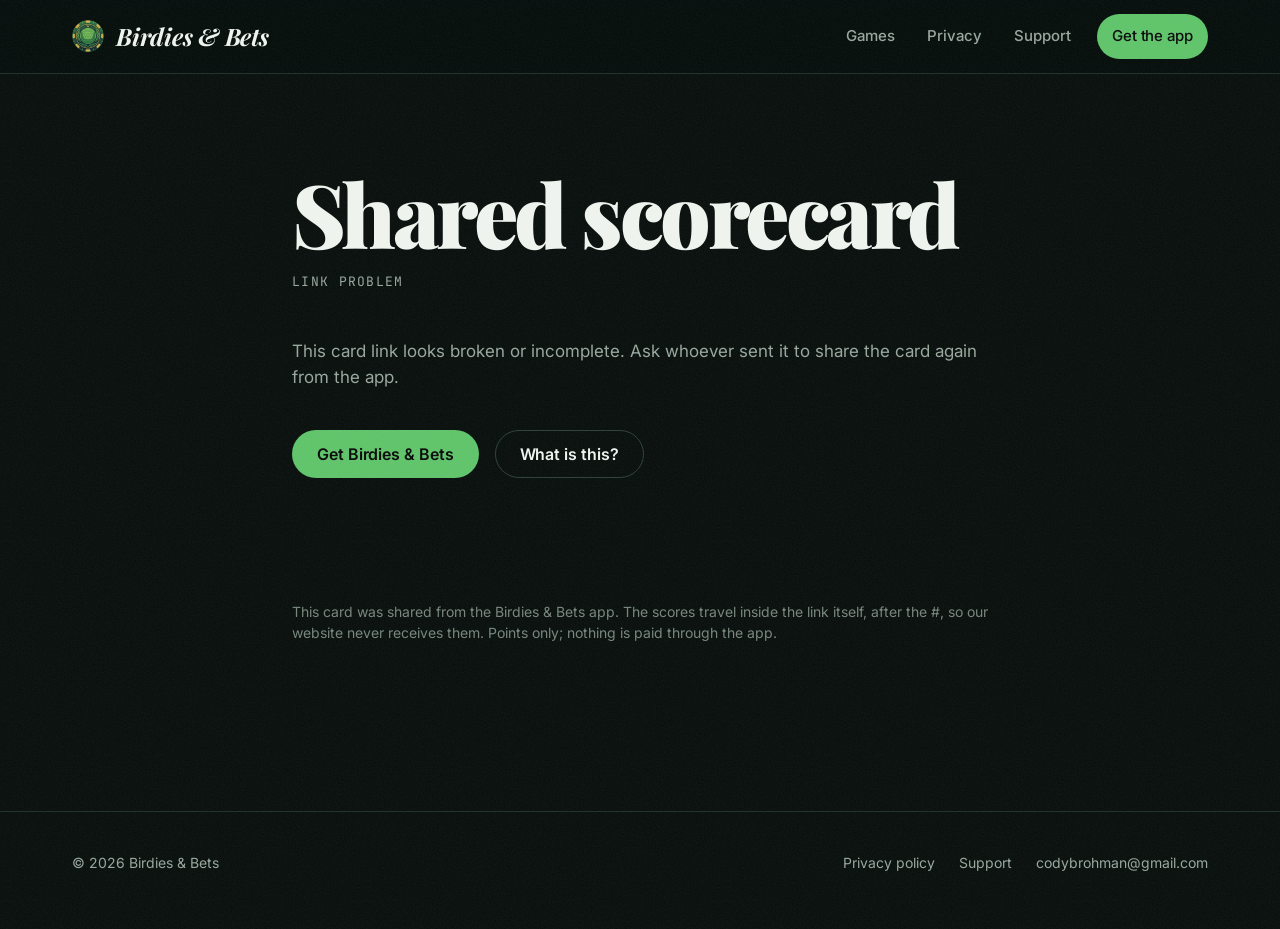
==== commit aad34bc2: "App screenshots from the rebuilt app; nav button contrast - All nine phone screenshots retaken from " ====
--- a/card.html
+++ b/card.html
@@ -13,7 +13,7 @@
 <link rel="preconnect" href="https://fonts.googleapis.com">
 <link rel="preconnect" href="https://fonts.gstatic.com" crossorigin>
 <link href="https://fonts.googleapis.com/css2?family=Inter:wght@400;500;600;700&family=JetBrains+Mono:wght@500&family=Playfair+Display:ital,wght@0,700;0,900;1,400;1,900&display=swap" rel="stylesheet">
-<link rel="stylesheet" href="assets/css/site.css?v=4">
+<link rel="stylesheet" href="assets/css/site.css?v=5">
 <style>
   .card-head { display: flex; flex-wrap: wrap; align-items: end; justify-content: space-between; gap: 16px; margin-bottom: 28px; }
   .card-head h1 { margin-bottom: 6px; }
--- a/assets/css/site.css
+++ b/assets/css/site.css
@@ -150,6 +150,7 @@
 .nav a:hover { color: var(--text); }
 .nav a[aria-current="page"] { color: var(--text); }
 .nav .btn { margin-left: 8px; min-height: 44px; }
+.nav a.btn-primary, .nav a.btn-primary:hover { color: var(--on-accent); }
 @media (max-width: 640px) { .nav a:not(.btn) { display: none; } }
 
 /* ---------- hero ---------- */
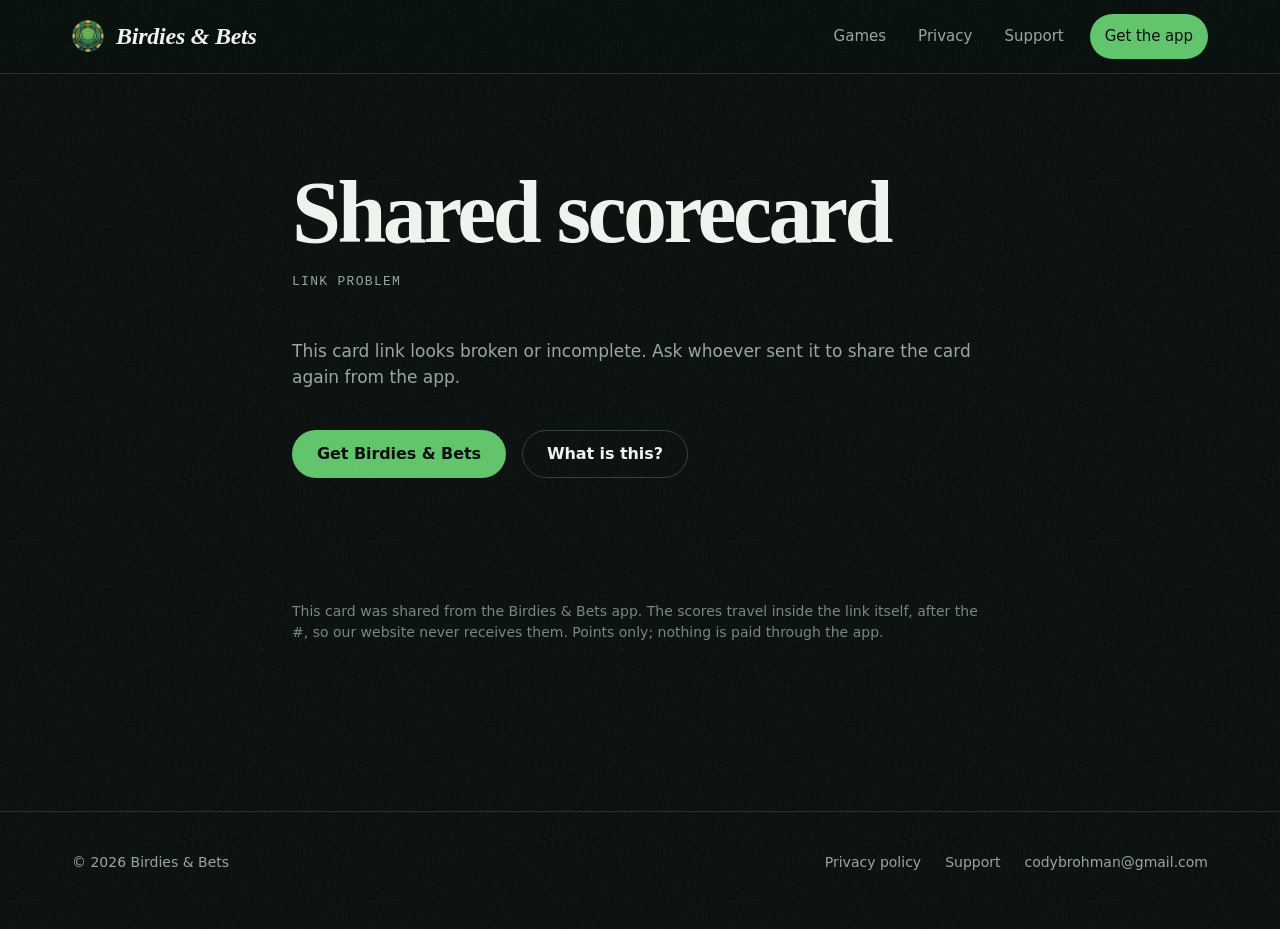
==== commit cad79b56: "Security headers, SRI, publish only site files; robots.txt and sitemap - CSP and referrer policy met" ====
--- a/card.html
+++ b/card.html
@@ -3,6 +3,8 @@
 <head>
 <meta charset="utf-8">
 <meta name="viewport" content="width=device-width, initial-scale=1">
+<meta http-equiv="Content-Security-Policy" content="default-src 'self'; script-src 'self' https://cdnjs.cloudflare.com 'sha256-hM4Jj1PuevU8w85vm0sgBZ5RWbbaTIfgZVZIgbHVAqM='; style-src 'self' 'unsafe-inline' https://fonts.googleapis.com; font-src https://fonts.gstatic.com; img-src 'self' data:; connect-src 'self'; object-src 'none'; base-uri 'self'; form-action 'none'; upgrade-insecure-requests">
+<meta name="referrer" content="strict-origin-when-cross-origin">
 <title>Shared scorecard — Birdies &amp; Bets</title>
 <meta name="description" content="A golf scorecard shared from Birdies &amp; Bets.">
 <meta name="robots" content="noindex">
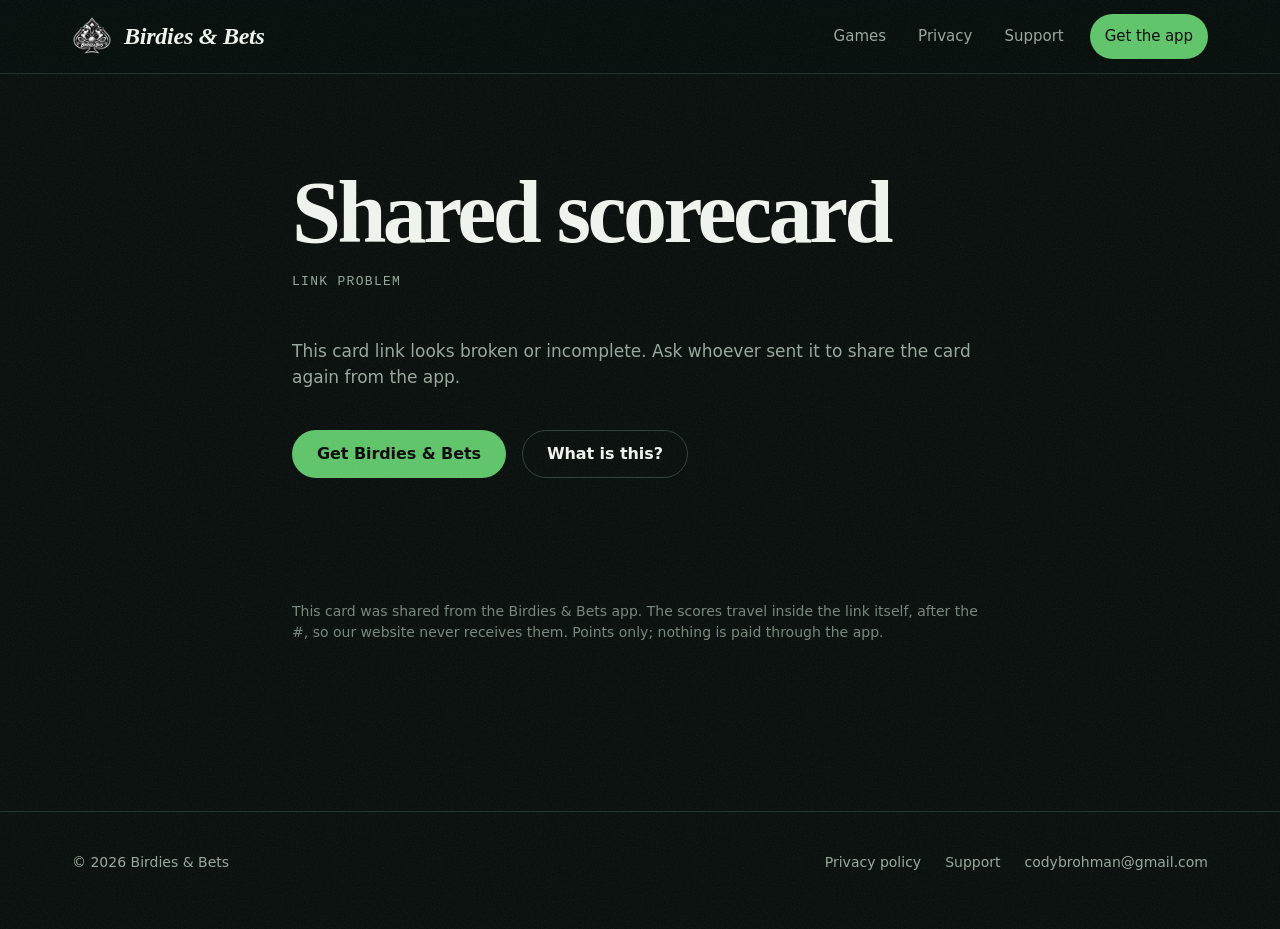
==== commit 6b9d28fc: "New spade logo across the site Regenerate the header logo, favicon, apple-touch icon, logo.jpg and t" ====
--- a/card.html
+++ b/card.html
@@ -10,12 +10,12 @@
 <meta name="robots" content="noindex">
 <meta name="theme-color" content="#080F0D">
 <link rel="canonical" href="https://www.birdiesandbets.com/card">
-<link rel="icon" href="assets/img/favicon.png?v=5" type="image/png" sizes="64x64">
-<link rel="apple-touch-icon" href="assets/img/apple-touch-icon.png?v=4">
+<link rel="icon" href="assets/img/favicon.png?v=6" type="image/png" sizes="64x64">
+<link rel="apple-touch-icon" href="assets/img/apple-touch-icon.png?v=5">
 <link rel="preconnect" href="https://fonts.googleapis.com">
 <link rel="preconnect" href="https://fonts.gstatic.com" crossorigin>
 <link href="https://fonts.googleapis.com/css2?family=Inter:wght@400;500;600;700&family=JetBrains+Mono:wght@500&family=Playfair+Display:ital,wght@0,700;0,900;1,400;1,900&display=swap" rel="stylesheet">
-<link rel="stylesheet" href="assets/css/site.css?v=5">
+<link rel="stylesheet" href="assets/css/site.css?v=6">
 <style>
   .card-head { display: flex; flex-wrap: wrap; align-items: end; justify-content: space-between; gap: 16px; margin-bottom: 28px; }
   .card-head h1 { margin-bottom: 6px; }
@@ -48,7 +48,7 @@
 <header class="site-header is-scrolled">
   <div class="wrap">
     <a class="brand" href="./" aria-label="Birdies &amp; Bets home">
-      <img src="assets/img/logo-96.png?v=2" width="32" height="32" alt="" decoding="async">
+      <img src="assets/img/logo-96.png?v=3" width="40" height="40" alt="" decoding="async">
       Birdies &amp; Bets
     </a>
     <nav class="nav" aria-label="Site">
--- a/assets/css/site.css
+++ b/assets/css/site.css
@@ -126,7 +126,7 @@
 .brand { display: inline-flex; align-items: center; gap: 12px; text-decoration: none; color: var(--text); font-family: var(--serif); font-style: italic; font-weight: 700; font-size: 24px; letter-spacing: -0.01em; }
 .brand:hover { color: var(--text); }
 .brand { perspective: 400px; }
-.brand img { width: 32px; height: 32px; border-radius: 50%; backface-visibility: visible; }
+.brand img { width: 40px; height: 40px; backface-visibility: visible; }
 .brand:hover img, .brand:focus-visible img { animation: chip-flip 0.8s cubic-bezier(.3,.7,.3,1); }
 @keyframes chip-flip { from { transform: rotateY(0); } to { transform: rotateY(360deg); } }
 @media (prefers-reduced-motion: reduce) { .brand:hover img, .brand:focus-visible img { animation: none; } }
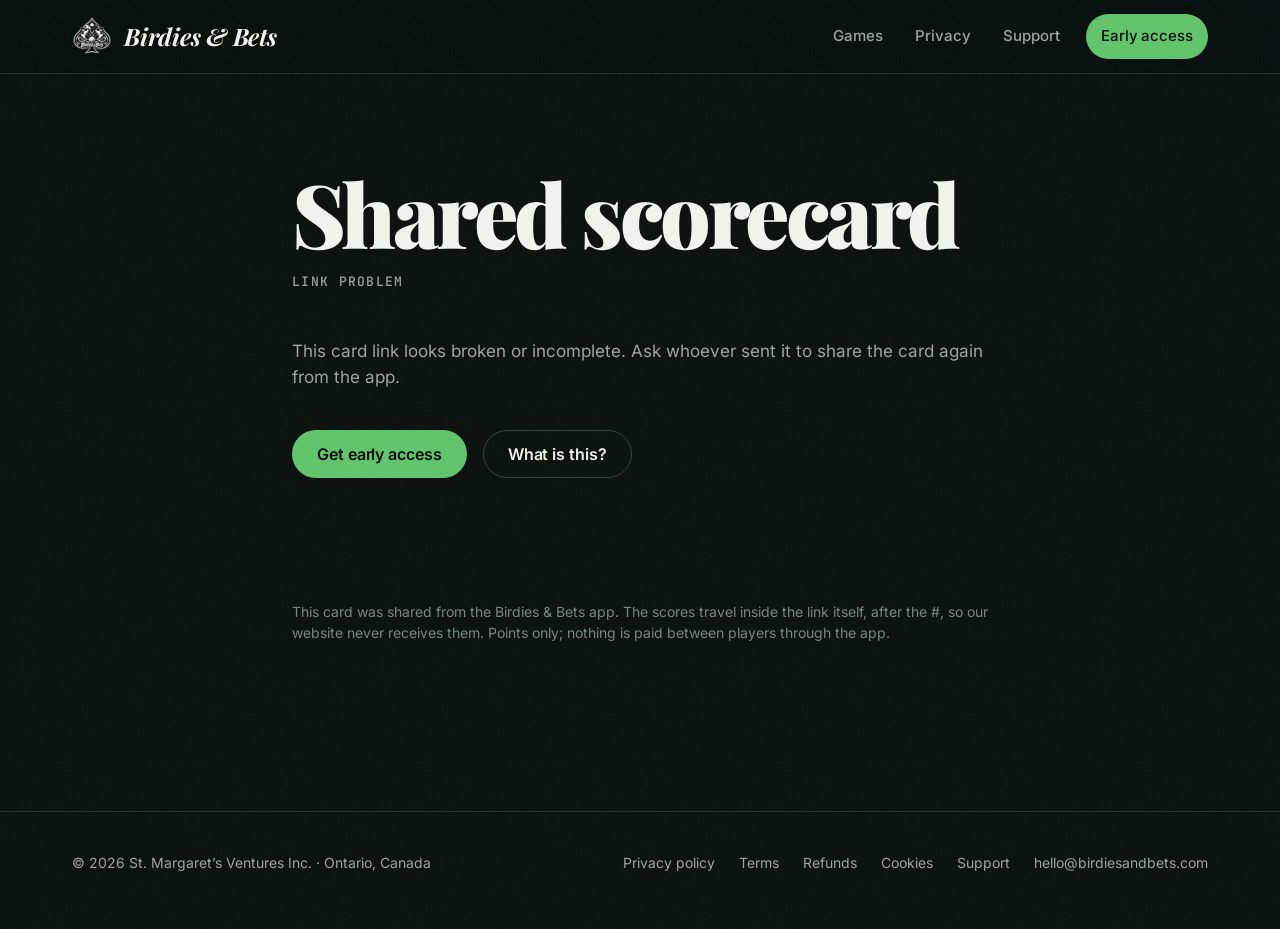
==== commit 838b1491: "Launch compliance pass: legal pages, privacy, accessibility, no third parties Legal and business - N" ====
--- a/card.html
+++ b/card.html
@@ -3,7 +3,7 @@
 <head>
 <meta charset="utf-8">
 <meta name="viewport" content="width=device-width, initial-scale=1">
-<meta http-equiv="Content-Security-Policy" content="default-src 'self'; script-src 'self' https://cdnjs.cloudflare.com 'sha256-hM4Jj1PuevU8w85vm0sgBZ5RWbbaTIfgZVZIgbHVAqM='; style-src 'self' 'unsafe-inline' https://fonts.googleapis.com; font-src https://fonts.gstatic.com; img-src 'self' data:; connect-src 'self'; object-src 'none'; base-uri 'self'; form-action 'none'; upgrade-insecure-requests">
+<meta http-equiv="Content-Security-Policy" content="default-src 'self'; script-src 'self' 'sha256-hM4Jj1PuevU8w85vm0sgBZ5RWbbaTIfgZVZIgbHVAqM='; style-src 'self' 'unsafe-inline'; font-src 'self'; img-src 'self' data:; connect-src 'self'; object-src 'none'; base-uri 'self'; form-action 'none'; upgrade-insecure-requests">
 <meta name="referrer" content="strict-origin-when-cross-origin">
 <title>Shared scorecard — Birdies &amp; Bets</title>
 <meta name="description" content="A golf scorecard shared from Birdies &amp; Bets.">
@@ -12,10 +12,7 @@
 <link rel="canonical" href="https://www.birdiesandbets.com/card">
 <link rel="icon" href="assets/img/favicon.png?v=6" type="image/png" sizes="64x64">
 <link rel="apple-touch-icon" href="assets/img/apple-touch-icon.png?v=5">
-<link rel="preconnect" href="https://fonts.googleapis.com">
-<link rel="preconnect" href="https://fonts.gstatic.com" crossorigin>
-<link href="https://fonts.googleapis.com/css2?family=Inter:wght@400;500;600;700&family=JetBrains+Mono:wght@500&family=Playfair+Display:ital,wght@0,700;0,900;1,400;1,900&display=swap" rel="stylesheet">
-<link rel="stylesheet" href="assets/css/site.css?v=6">
+<link rel="stylesheet" href="assets/css/site.css?v=8">
 <style>
   .card-head { display: flex; flex-wrap: wrap; align-items: end; justify-content: space-between; gap: 16px; margin-bottom: 28px; }
   .card-head h1 { margin-bottom: 6px; }
@@ -29,8 +26,19 @@
   table.score th[scope="row"] { text-align: left; font: 600 15px var(--sans); color: var(--muted); padding-left: 16px; }
   table.score td.player { color: var(--text); }
   table.score tr.sub th, table.score tr.sub td { background: var(--raised-2); color: var(--text); font-weight: 700; }
-  table.score .under { color: var(--accent); }
-  table.score .over { color: var(--gold); }
+  /* Score marks match the app's ScoreMark: circle under par, square over, a second ring at two or more.
+     The shape carries the meaning; the colour only repeats it. */
+  table.score .mk { position: relative; display: inline-grid; place-items: center; width: 28px; height: 28px; }
+  table.score .mk.under { color: var(--accent); }
+  table.score .mk.over { color: var(--gold); }
+  table.score .mk.under::before, table.score .mk.over::before,
+  table.score .mk.double::after { content: ""; position: absolute; inset: 0; border: 1.5px solid currentColor; }
+  table.score .mk.under::before { border-radius: 50%; }
+  table.score .mk.over::before { border-radius: 6px; }
+  table.score .mk.double::after { inset: 3px; }
+  table.score .mk.under.double::after { border-radius: 50%; }
+  table.score .mk.over.double::after { border-radius: 4px; }
+  table.score td.pu { color: var(--muted); font-size: 12px; }
   table.score .muted { color: var(--muted-2); }
   .games { display: grid; gap: 16px; margin-top: 32px; }
   .game { border: 1px solid var(--hair); border-radius: var(--r); background: var(--raised); padding: 20px 22px; }
@@ -55,7 +63,7 @@
       <a href="./#games">Games</a>
       <a href="privacy.html">Privacy</a>
       <a href="support.html">Support</a>
-      <a class="btn btn-primary" href="./#download">Get the app</a>
+      <a class="btn btn-primary" href="./#download">Early access</a>
     </nav>
   </div>
 </header>
@@ -67,23 +75,26 @@
 <div class="wrap narrow">
   <div class="cta">
     <!-- TODO: App Store URL once the listing is live (same as index.html). -->
-    <a class="btn btn-primary" href="./#download">Get Birdies &amp; Bets</a>
+    <a class="btn btn-primary" href="./#download">Get early access</a>
     <a class="btn btn-ghost" href="./">What is this?</a>
   </div>
-  <p class="note">This card was shared from the Birdies &amp; Bets app. The scores travel inside the link itself, after the #, so our website never receives them. Points only; nothing is paid through the app.</p>
+  <p class="note">This card was shared from the Birdies &amp; Bets app. The scores travel inside the link itself, after the #, so our website never receives them. Points only; nothing is paid between players through the app.</p>
 </div>
 </main>
 
 <footer class="site-footer">
   <div class="wrap">
-    <span>&copy; 2026 Birdies &amp; Bets</span>
+    <span>&copy; 2026 St. Margaret&rsquo;s Ventures Inc. · Ontario, Canada</span>
     <nav aria-label="Footer">
       <a href="privacy.html">Privacy policy</a>
+      <a href="terms.html">Terms</a>
+      <a href="refund.html">Refunds</a>
+      <a href="cookies.html">Cookies</a>
       <a href="support.html">Support</a>
-      <a href="mailto:codybrohman@gmail.com">codybrohman@gmail.com</a>
+      <a href="mailto:hello@birdiesandbets.com">hello@birdiesandbets.com</a>
     </nav>
   </div>
 </footer>
-<script src="assets/js/card.js?v=1"></script>
+<script src="assets/js/card.js?v=3"></script>
 </body>
 </html>
--- a/assets/css/site.css
+++ b/assets/css/site.css
@@ -1,5 +1,12 @@
 /* Birdies & Bets — site stylesheet (v3, dark editorial, green)
    Direction: exaggerated minimalism. One accent, oversized display type, extreme whitespace. */
+
+/* Self-hosted fonts (latin subsets of the Google Fonts variable files; licences in assets/fonts/OFL-*.txt).
+   Served from this site so visitors' browsers never contact Google. */
+@font-face { font-family: "Inter"; font-style: normal; font-weight: 400 700; font-display: swap; src: url("../fonts/inter.woff2") format("woff2"); unicode-range: U+0000-00FF, U+0131, U+0152-0153, U+02BB-02BC, U+02C6, U+02DA, U+02DC, U+0304, U+0308, U+0329, U+2000-206F, U+20AC, U+2122, U+2191, U+2193, U+2212, U+2215, U+FEFF, U+FFFD; }
+@font-face { font-family: "Playfair Display"; font-style: normal; font-weight: 700 900; font-display: swap; src: url("../fonts/playfair-display.woff2") format("woff2"); unicode-range: U+0000-00FF, U+0131, U+0152-0153, U+02BB-02BC, U+02C6, U+02DA, U+02DC, U+0304, U+0308, U+0329, U+2000-206F, U+20AC, U+2122, U+2191, U+2193, U+2212, U+2215, U+FEFF, U+FFFD; }
+@font-face { font-family: "Playfair Display"; font-style: italic; font-weight: 400 900; font-display: swap; src: url("../fonts/playfair-display-italic.woff2") format("woff2"); unicode-range: U+0000-00FF, U+0131, U+0152-0153, U+02BB-02BC, U+02C6, U+02DA, U+02DC, U+0304, U+0308, U+0329, U+2000-206F, U+20AC, U+2122, U+2191, U+2193, U+2212, U+2215, U+FEFF, U+FFFD; }
+@font-face { font-family: "JetBrains Mono"; font-style: normal; font-weight: 500; font-display: swap; src: url("../fonts/jetbrains-mono.woff2") format("woff2"); unicode-range: U+0000-00FF, U+0131, U+0152-0153, U+02BB-02BC, U+02C6, U+02DA, U+02DC, U+0304, U+0308, U+0329, U+2000-206F, U+20AC, U+2122, U+2191, U+2193, U+2212, U+2215, U+FEFF, U+FFFD; }
 
 :root {
   color-scheme: dark;
@@ -37,7 +44,7 @@
 /* ---------- base ---------- */
 
 *, *::before, *::after { box-sizing: border-box; }
-html { -webkit-text-size-adjust: 100%; background: var(--ground); }
+html { -webkit-text-size-adjust: 100%; background: var(--ground); scroll-padding-top: 88px; } /* keeps focus and anchors clear of the fixed header */
 body {
   margin: 0;
   background: var(--ground);
@@ -315,7 +322,7 @@
 .shots-ctl .pos { font-family: var(--mono); font-size: 13px; letter-spacing: 0.1em; color: var(--muted); min-width: 5ch; text-align: center; }
 .icon-btn { width: 48px; height: 48px; border-radius: 50%; border: 1px solid var(--hair-2); background: transparent; color: var(--text); display: grid; place-items: center; cursor: pointer; transition: border-color var(--t-fast), background-color var(--t-fast); }
 .icon-btn:hover { border-color: var(--muted); background: var(--raised); }
-.icon-btn:disabled { opacity: .35; cursor: default; }
+.icon-btn:disabled, .icon-btn[aria-disabled="true"] { opacity: .35; cursor: default; }
 .icon-btn svg { width: 20px; height: 20px; }
 @media (max-width: 900px) {
   .shots-track { display: flex; overflow-x: auto; scroll-snap-type: x mandatory; gap: 20px; padding-bottom: 8px; scrollbar-width: none; margin-inline: calc(-1 * var(--gutter)); padding-inline: var(--gutter); }
